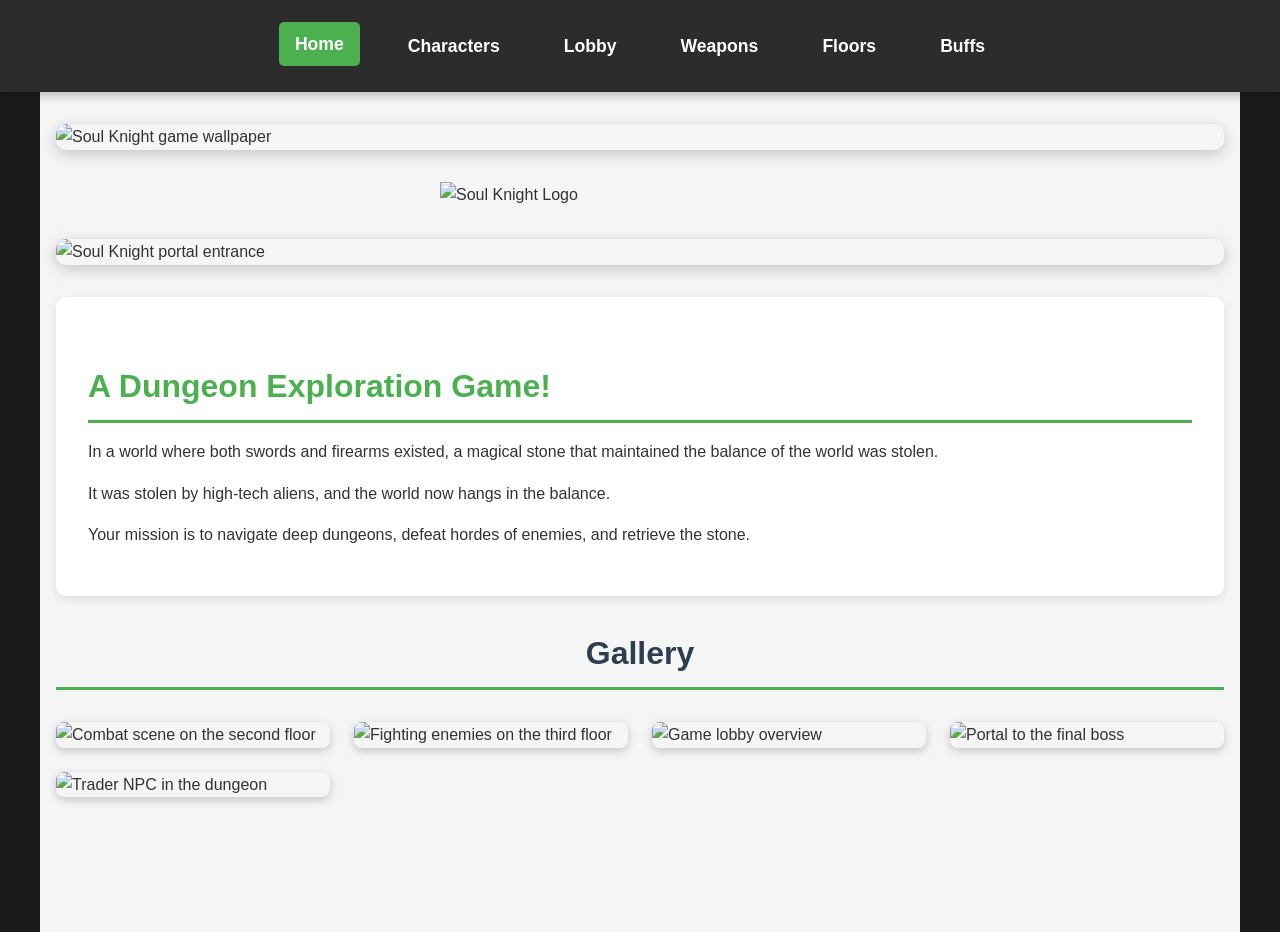
==== index.html @ da4a31f1 "Initial commit - Soul Knight Wiki" ====
<!DOCTYPE html>
<html lang="en">
<head>
    <meta charset="UTF-8">
    <meta name="viewport" content="width=device-width, initial-scale=1.0">
    <meta name="description" content="Soul Knight Wiki - A dungeon exploration game guide">
    <title>Soul Knight Wiki - Home</title>
    <link rel="stylesheet" href="style.css">
</head>
<body>
    <nav>
        <ul>
            <li><a href="index.html" class="active">Home</a></li>
            <li><a href="Characters.html">Characters</a></li>
            <li><a href="Lobby.html">Lobby</a></li>
            <li><a href="Weapons.html">Weapons</a></li>
            <li><a href="Worlds.html">Floors</a></li>
            <li><a href="Buffs.html">Buffs</a></li>
        </ul>
    </nav>

    <div class="container">
        <img src="obrazky/wallpaper3.jpg" alt="Soul Knight game wallpaper" class="hero-image" loading="lazy">
        
        <img src="obrazky/soul_knight_logo1.png" alt="Soul Knight Logo" class="logo">
        
        <img src="obrazky/soul-knight-portal.png" alt="Soul Knight portal entrance" class="hero-image" loading="lazy">
        
        <div class="intro">
            <h2>A Dungeon Exploration Game!</h2>
            <p>In a world where both swords and firearms existed, a magical stone that maintained the balance of the world was stolen.</p>
            <p>It was stolen by high-tech aliens, and the world now hangs in the balance.</p>
            <p>Your mission is to navigate deep dungeons, defeat hordes of enemies, and retrieve the stone.</p>
        </div>

        <h2 class="text-center">Gallery</h2>
        <div class="gallery">
            <img src="obrazky/gallery/fight_second_floor.jpg" alt="Combat scene on the second floor" loading="lazy">
            <img src="obrazky/gallery/fighting_third_floor.webp" alt="Fighting enemies on the third floor" loading="lazy">
            <img src="obrazky/gallery/lobby.jpg" alt="Game lobby overview" loading="lazy">
            <img src="obrazky/gallery/portal_end_boss.png" alt="Portal to the final boss" loading="lazy">
            <img src="obrazky/gallery/Trader_in_dungeon.png" alt="Trader NPC in the dungeon" loading="lazy">
        </div>
    </div>
</body>
</html>
---- style.css ----
/* Soul Knight Wiki - Main Stylesheet */

/* ========================================
   RESET & BASE STYLES
   ======================================== */
* {
    margin: 0;
    padding: 0;
    box-sizing: border-box;
}

body {
    font-family: 'Segoe UI', Tahoma, Geneva, Verdana, sans-serif;
    line-height: 1.6;
    color: #333;
    background-color: #1a1a1a;
}

/* ========================================
   NAVIGATION
   ======================================== */
nav {
    background-color: #2c2c2c;
    padding: 1rem 0;
    position: sticky;
    top: 0;
    z-index: 1000;
    box-shadow: 0 2px 10px rgba(0, 0, 0, 0.3);
}

nav ul {
    list-style: none;
    display: flex;
    justify-content: center;
    align-items: center;
    flex-wrap: wrap;
    padding: 0 1rem;
}

nav ul li {
    margin: 0.5rem 1rem;
}

nav ul li a {
    color: #fff;
    text-decoration: none;
    font-weight: 600;
    font-size: 1.1rem;
    padding: 0.5rem 1rem;
    border-radius: 5px;
    transition: all 0.3s ease;
    display: block;
}

nav ul li a:hover,
nav ul li a.active {
    background-color: #4CAF50;
    transform: translateY(-2px);
}

/* ========================================
   MAIN CONTENT CONTAINER
   ======================================== */
.container {
    max-width: 1200px;
    margin: 0 auto;
    padding: 2rem 1rem;
    background-color: #f5f5f5;
    min-height: calc(100vh - 60px);
}

/* ========================================
   TYPOGRAPHY
   ======================================== */
h1, h2, h3, h4 {
    color: #2c3e50;
    margin-bottom: 1rem;
}

h1 {
    font-size: 2.5rem;
    text-align: center;
    margin-bottom: 2rem;
}

h2 {
    font-size: 2rem;
    margin-top: 2rem;
    border-bottom: 3px solid #4CAF50;
    padding-bottom: 0.5rem;
}

h3 {
    font-size: 1.5rem;
    margin-top: 1.5rem;
}

h4 {
    font-size: 1.2rem;
    margin-top: 1rem;
}

p {
    margin-bottom: 1rem;
}

/* ========================================
   IMAGES
   ======================================== */
img {
    max-width: 100%;
    height: auto;
    display: block;
}

.hero-image {
    width: 100%;
    margin-bottom: 2rem;
    border-radius: 10px;
    box-shadow: 0 4px 15px rgba(0, 0, 0, 0.2);
}

.logo {
    max-width: 400px;
    margin: 2rem auto;
}

/* ========================================
   GALLERY
   ======================================== */
.gallery {
    display: grid;
    grid-template-columns: repeat(auto-fit, minmax(250px, 1fr));
    gap: 1.5rem;
    margin: 2rem 0;
}

.gallery img {
    width: 100%;
    border-radius: 8px;
    box-shadow: 0 3px 10px rgba(0, 0, 0, 0.2);
    transition: transform 0.3s ease;
}

.gallery img:hover {
    transform: scale(1.05);
}

/* ========================================
   CHARACTER CARDS
   ======================================== */
.character-grid,
.npc-grid,
.enemy-grid,
.buff-grid {
    display: grid;
    grid-template-columns: repeat(auto-fill, minmax(200px, 1fr));
    gap: 2rem;
    margin: 2rem 0;
}

.character-card,
.npc-card,
.enemy-card,
.buff-card {
    background: white;
    border-radius: 10px;
    padding: 1.5rem;
    text-align: center;
    box-shadow: 0 3px 10px rgba(0, 0, 0, 0.1);
    transition: transform 0.3s ease, box-shadow 0.3s ease;
}

.character-card:hover,
.npc-card:hover,
.enemy-card:hover,
.buff-card:hover {
    transform: translateY(-5px);
    box-shadow: 0 5px 20px rgba(0, 0, 0, 0.2);
}

.character-card img,
.npc-card img,
.enemy-card img,
.buff-card img {
    width: 100%;
    max-width: 150px;
    margin: 0 auto 1rem;
    border-radius: 5px;
}

.character-card h3,
.npc-card h3,
.enemy-card h3,
.buff-card h3 {
    color: #4CAF50;
    font-size: 1.2rem;
    margin: 0.5rem 0;
}

.character-stats {
    text-align: left;
    margin-top: 1rem;
    font-size: 0.95rem;
}

.character-stats p {
    margin: 0.3rem 0;
}

/* ========================================
   TABS FOR ENEMIES
   ======================================== */
.tabs {
    display: flex;
    justify-content: center;
    gap: 1rem;
    margin: 2rem 0 1rem;
    flex-wrap: wrap;
}

.tab-button {
    background-color: #e0e0e0;
    border: none;
    padding: 0.75rem 1.5rem;
    font-size: 1rem;
    font-weight: 600;
    cursor: pointer;
    border-radius: 5px;
    transition: all 0.3s ease;
}

.tab-button:hover {
    background-color: #4CAF50;
    color: white;
}

.tab-button.active {
    background-color: #4CAF50;
    color: white;
}

.tab-content {
    display: none;
}

.tab-content.active {
    display: block;
}

/* ========================================
   LOBBY SECTIONS
   ======================================== */
.lobby-section {
    background: white;
    border-radius: 10px;
    padding: 2rem;
    margin: 2rem 0;
    box-shadow: 0 3px 10px rgba(0, 0, 0, 0.1);
}

.lobby-section img {
    width: 100%;
    max-width: 600px;
    margin: 1rem auto;
    border-radius: 8px;
}

/* ========================================
   BOSS DROPS
   ======================================== */
.boss-drops {
    background-color: #fff3cd;
    border-left: 4px solid #ff9800;
    padding: 1rem;
    margin-top: 0.5rem;
    border-radius: 5px;
}

.boss-drops h4 {
    color: #ff9800;
    margin-top: 0;
}

.boss-drops ul {
    list-style: none;
    padding-left: 0;
}

.boss-drops ul li:before {
    content: "• ";
    color: #ff9800;
    font-weight: bold;
    margin-right: 0.5rem;
}

/* ========================================
   INTRO SECTION (Homepage)
   ======================================== */
.intro {
    background: white;
    border-radius: 10px;
    padding: 2rem;
    margin: 2rem 0;
    box-shadow: 0 3px 10px rgba(0, 0, 0, 0.1);
}

.intro h2 {
    color: #4CAF50;
}

/* ========================================
   RESPONSIVE DESIGN
   ======================================== */
@media screen and (max-width: 768px) {
    nav ul {
        flex-direction: column;
        align-items: center;
    }
    
    nav ul li {
        margin: 0.3rem 0;
        width: 100%;
        text-align: center;
    }
    
    h1 {
        font-size: 2rem;
    }
    
    h2 {
        font-size: 1.5rem;
    }
    
    .character-grid,
    .npc-grid,
    .enemy-grid,
    .buff-grid {
        grid-template-columns: repeat(auto-fill, minmax(150px, 1fr));
        gap: 1rem;
    }
    
    .gallery {
        grid-template-columns: 1fr;
    }
    
    .container {
        padding: 1rem 0.5rem;
    }
    
    .tabs {
        flex-direction: column;
        align-items: stretch;
    }
    
    .tab-button {
        width: 100%;
    }
}

@media screen and (max-width: 480px) {
    h1 {
        font-size: 1.5rem;
    }
    
    .character-grid,
    .npc-grid,
    .enemy-grid,
    .buff-grid {
        grid-template-columns: 1fr;
    }
}

/* ========================================
   UTILITY CLASSES
   ======================================== */
.text-center {
    text-align: center;
}

.mt-2 {
    margin-top: 2rem;
}

.mb-2 {
    margin-bottom: 2rem;
}
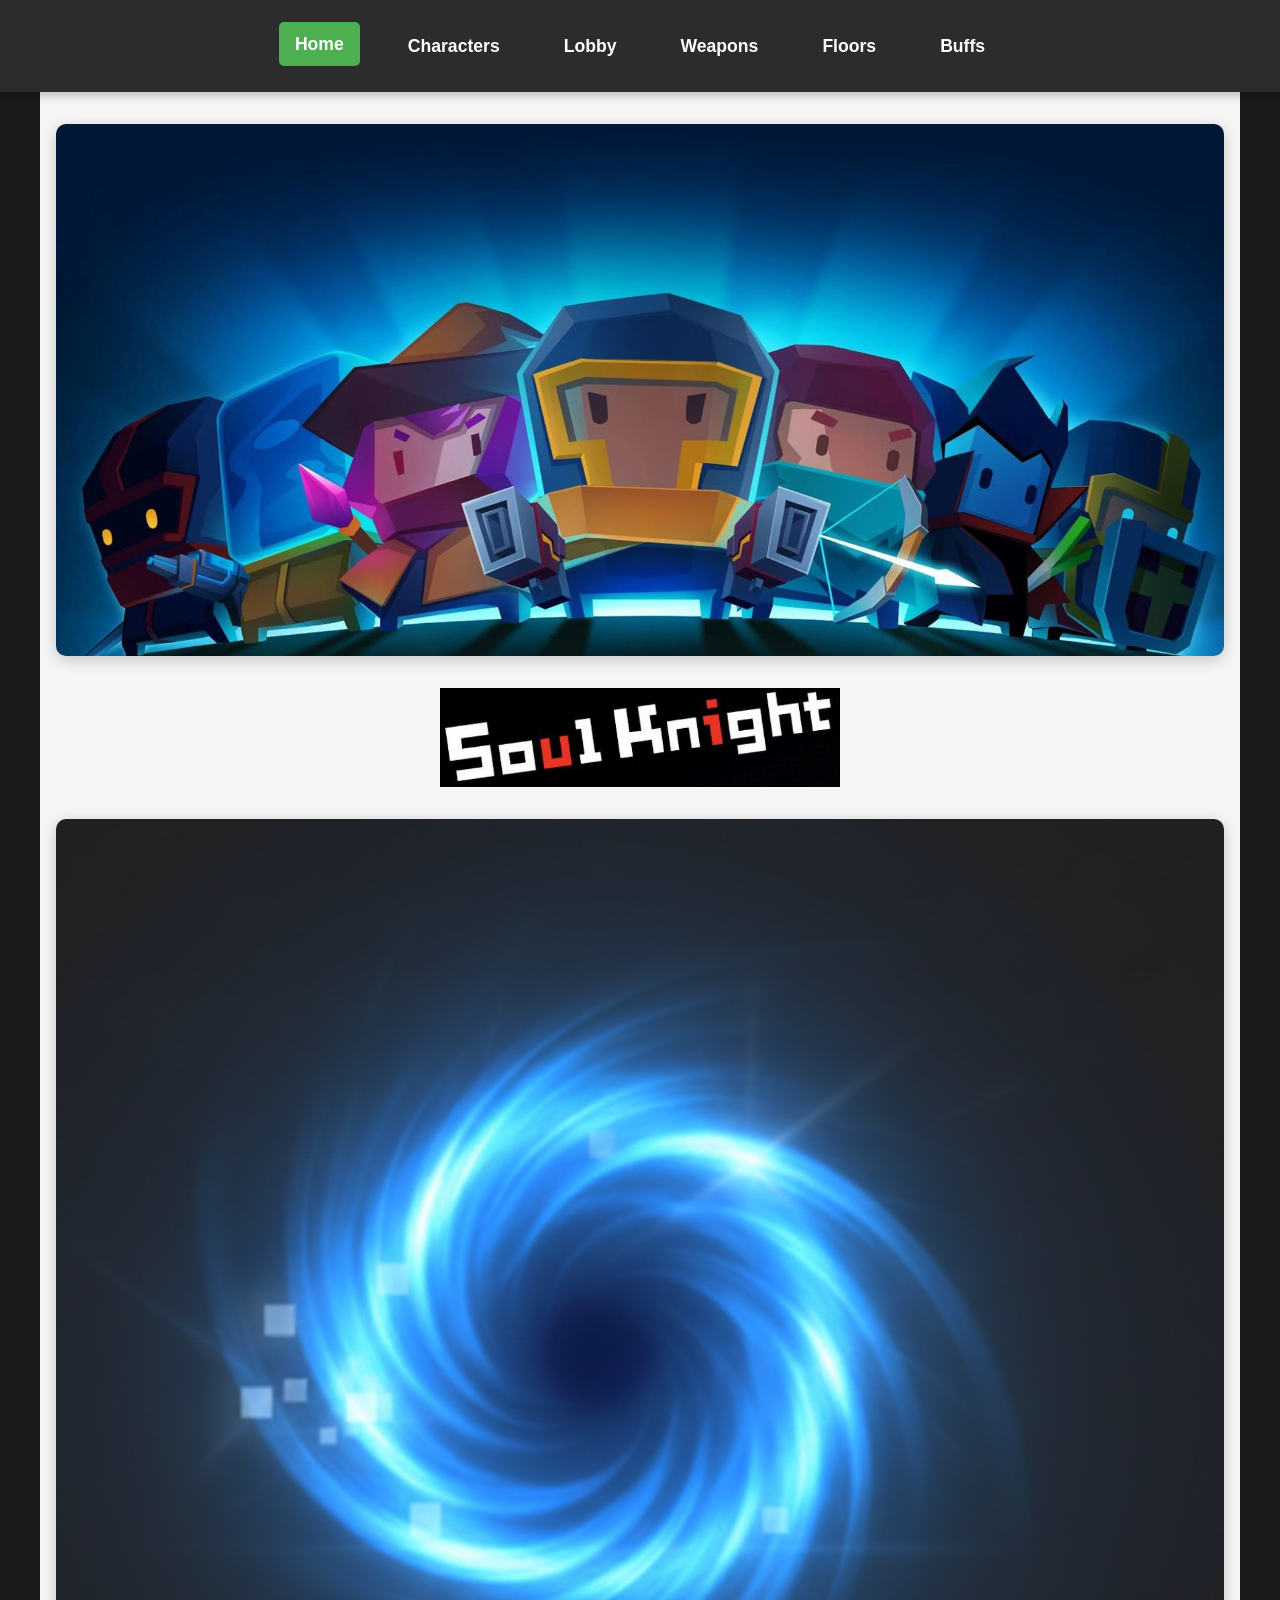
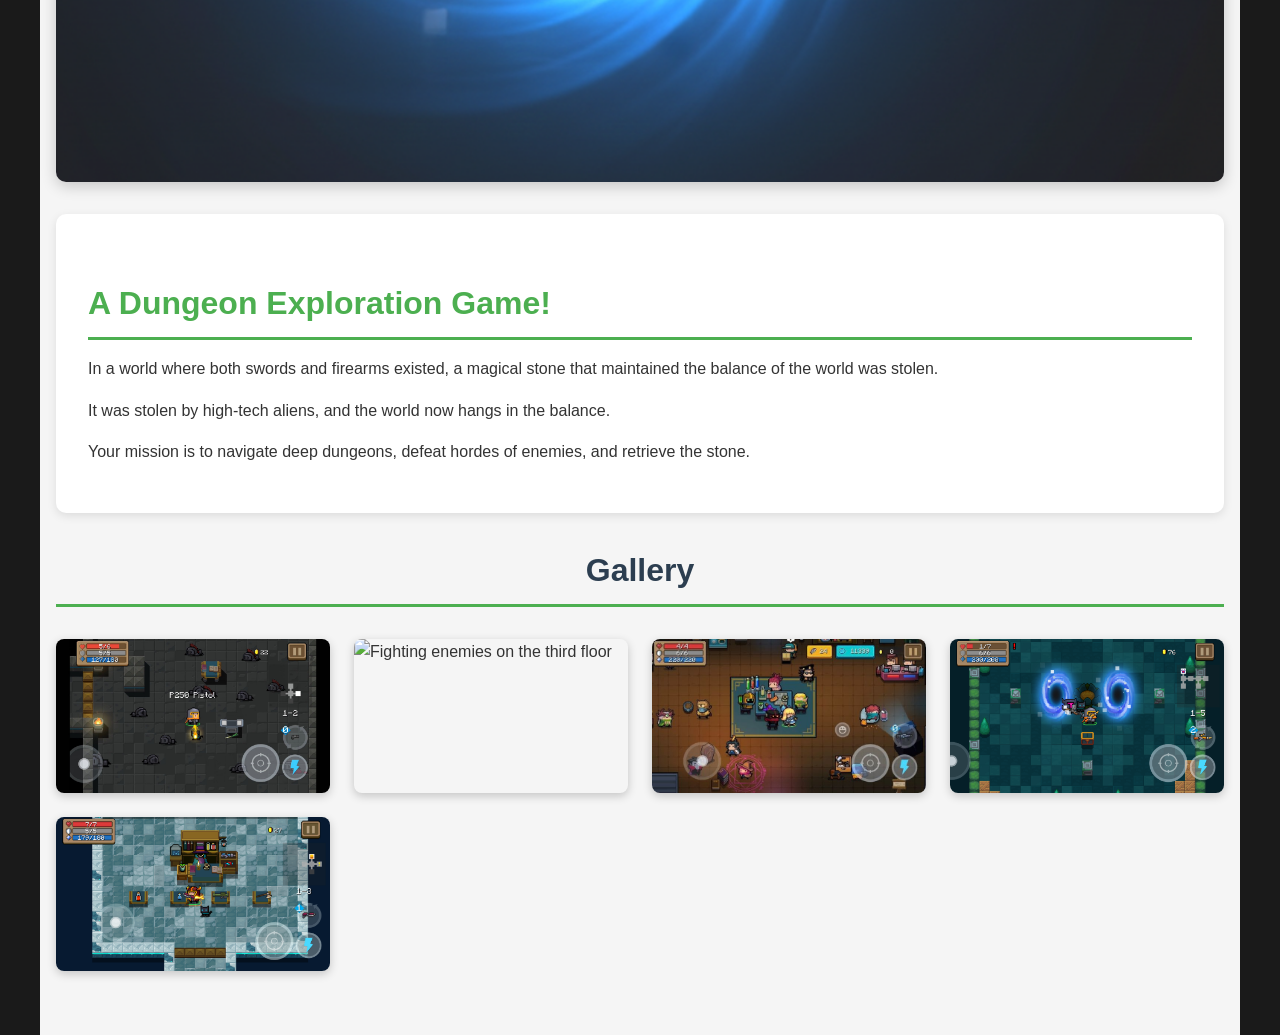
==== commit cebd0a4f: "Fix: Add cache-busting parameter to CSS links Added ?v=2 parameter to all stylesheet links to force " ====
--- a/index.html
+++ b/index.html
@@ -5,7 +5,7 @@
     <meta name="viewport" content="width=device-width, initial-scale=1.0">
     <meta name="description" content="Soul Knight Wiki - A dungeon exploration game guide">
     <title>Soul Knight Wiki - Home</title>
-    <link rel="stylesheet" href="style.css">
+    <link rel="stylesheet" href="style.css?v=2">
 </head>
 <body>
     <nav>
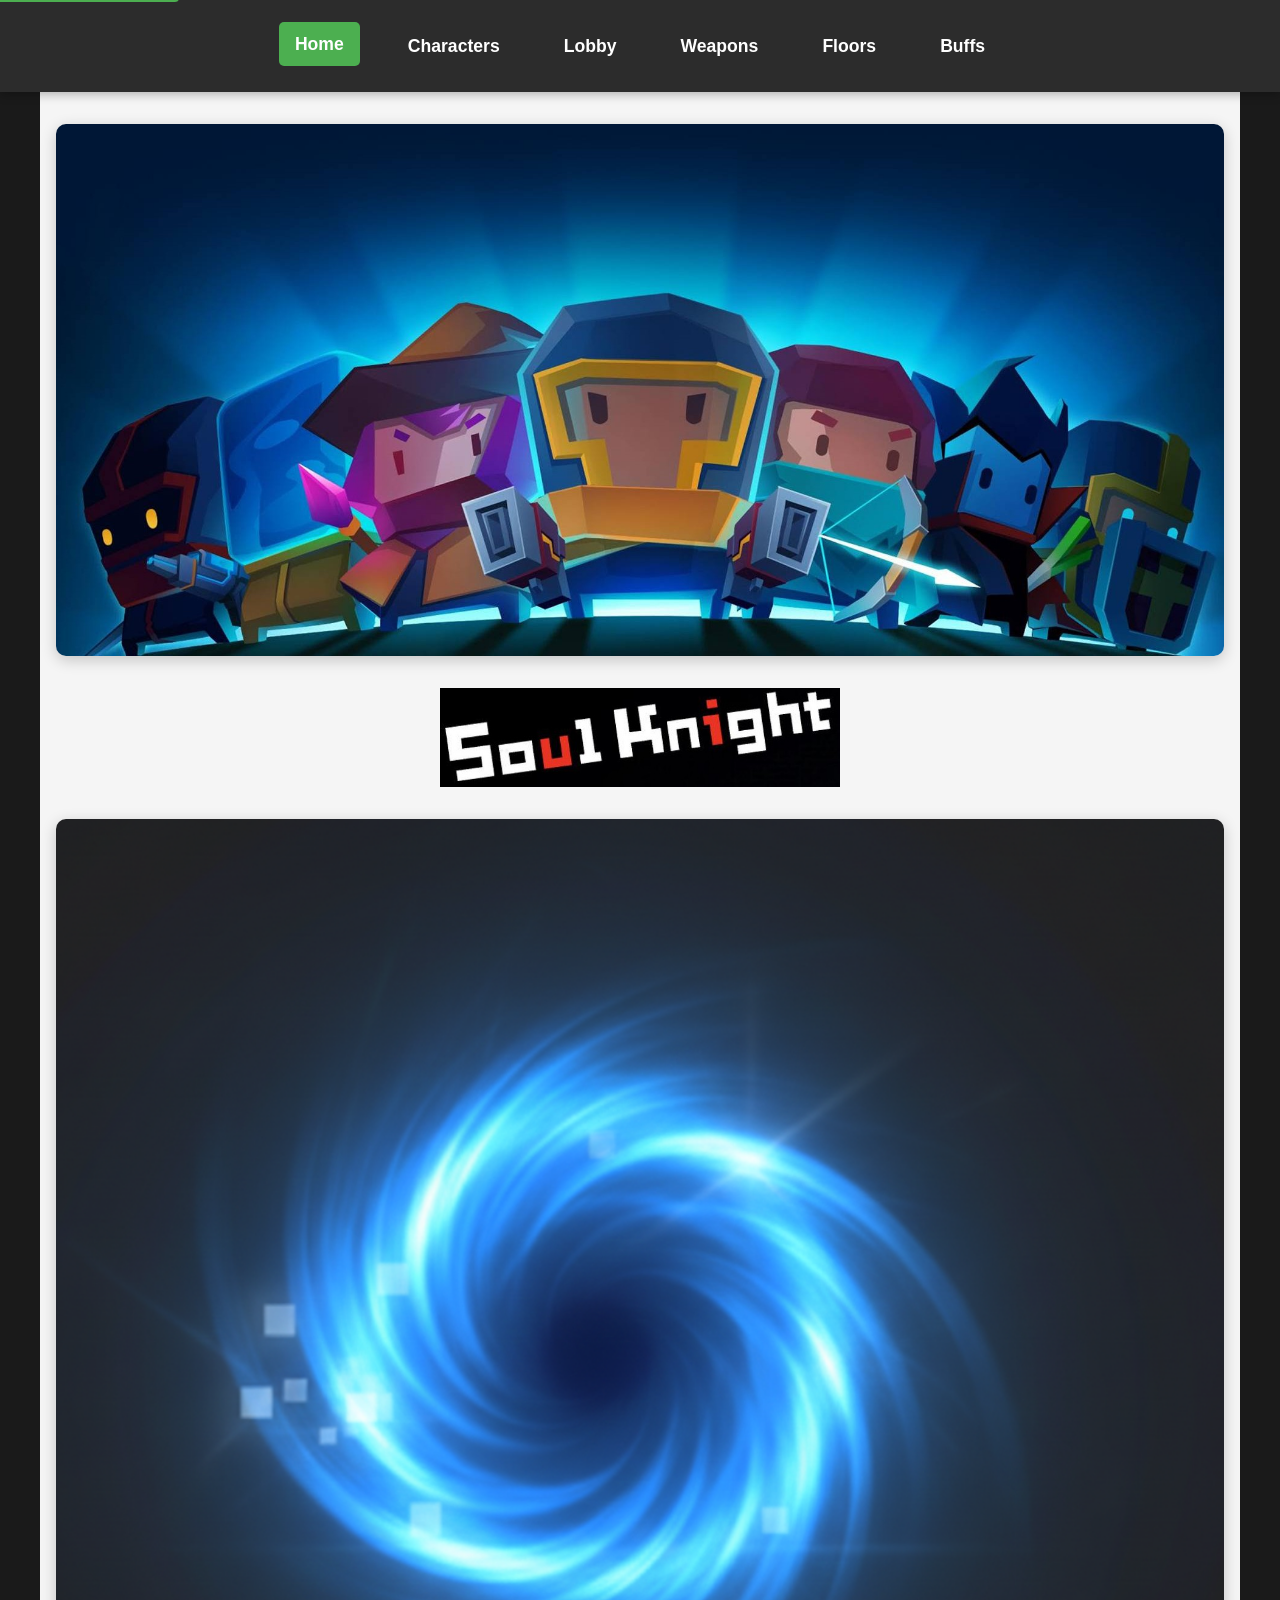
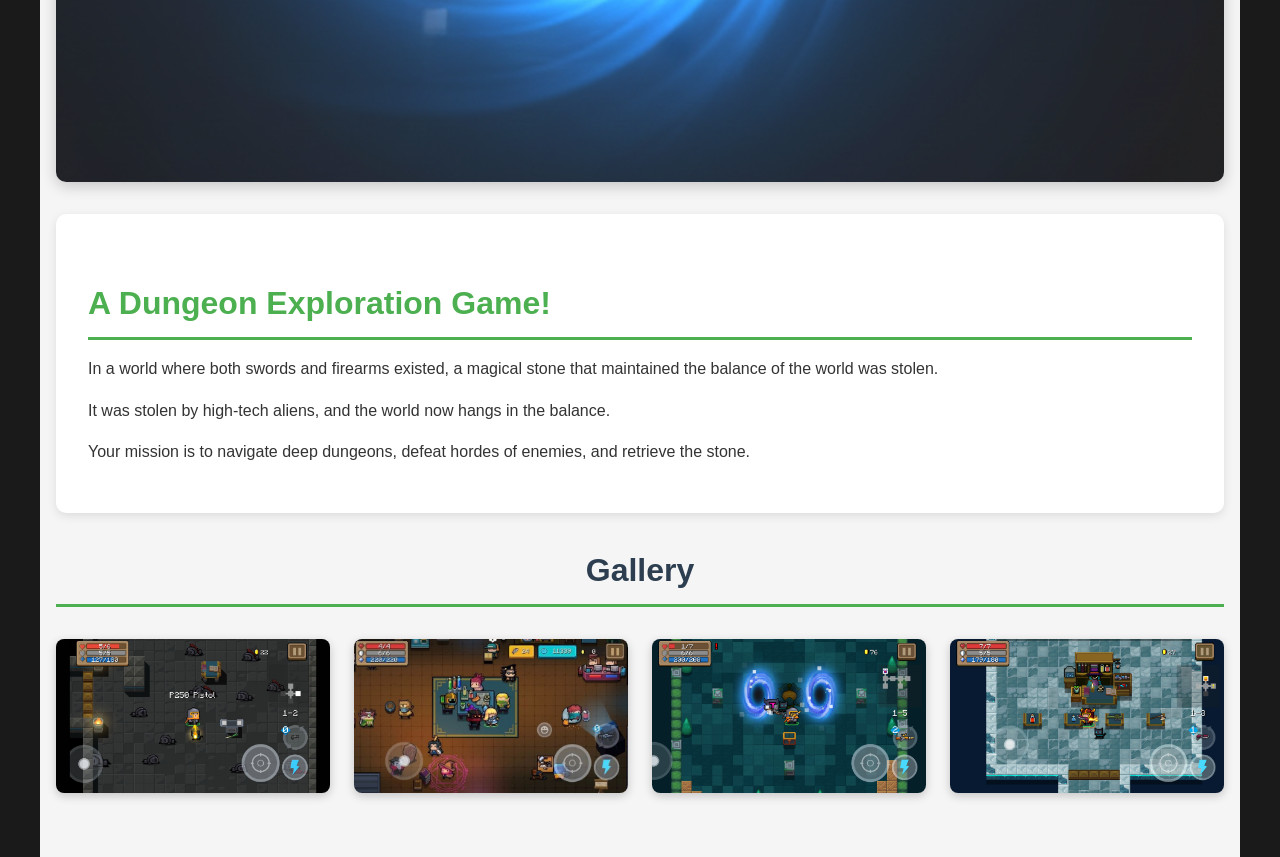
==== commit 8fdf7775: "Improve: Kompletní optimalizace webu pro desktop i mobil HTML vylepšení: - Změna jazyka z "en" na "c" ====
--- a/index.html
+++ b/index.html
@@ -1,13 +1,33 @@
 <!DOCTYPE html>
-<html lang="en">
+<html lang="cs">
 <head>
     <meta charset="UTF-8">
     <meta name="viewport" content="width=device-width, initial-scale=1.0">
-    <meta name="description" content="Soul Knight Wiki - A dungeon exploration game guide">
+    <meta name="description" content="Soul Knight Wiki - Průvodce dungeonovým explorativním herním">
+    <meta name="keywords" content="Soul Knight, wiki, průvodce, characters, weapons, buffs, dungeon">
+    <meta name="author" content="Soul Knight Wiki">
+    <meta name="theme-color" content="#2c2c2c">
+
+    <!-- Open Graph / Facebook -->
+    <meta property="og:type" content="website">
+    <meta property="og:url" content="https://r4-d3k.github.io/SoulKnightWiki/">
+    <meta property="og:title" content="Soul Knight Wiki - Home">
+    <meta property="og:description" content="Kompletní průvodce hrou Soul Knight - postavy, zbraně, buffy a dungeony">
+    <meta property="og:image" content="https://r4-d3k.github.io/SoulKnightWiki/obrazky/wallpaper3.jpg">
+
+    <!-- Twitter -->
+    <meta property="twitter:card" content="summary_large_image">
+    <meta property="twitter:url" content="https://r4-d3k.github.io/SoulKnightWiki/">
+    <meta property="twitter:title" content="Soul Knight Wiki - Home">
+    <meta property="twitter:description" content="Kompletní průvodce hrou Soul Knight - postavy, zbraně, buffy a dungeony">
+    <meta property="twitter:image" content="https://r4-d3k.github.io/SoulKnightWiki/obrazky/wallpaper3.jpg">
+
     <title>Soul Knight Wiki - Home</title>
-    <link rel="stylesheet" href="style.css?v=2">
+    <link rel="stylesheet" href="style.css?v=3">
+    <link rel="canonical" href="https://r4-d3k.github.io/SoulKnightWiki/">
 </head>
 <body>
+    <a href="#main-content" class="skip-link">Přeskočit na obsah</a>
     <nav>
         <ul>
             <li><a href="index.html" class="active">Home</a></li>
@@ -19,8 +39,8 @@
         </ul>
     </nav>
 
-    <div class="container">
-        <img src="obrazky/wallpaper3.jpg" alt="Soul Knight game wallpaper" class="hero-image" loading="lazy">
+    <div class="container" id="main-content">
+        <img src="obrazky/wallpaper3.jpg" alt="Soul Knight game wallpaper" class="hero-image">
         
         <img src="obrazky/soul_knight_logo1.png" alt="Soul Knight Logo" class="logo">
         
@@ -36,7 +56,6 @@
         <h2 class="text-center">Gallery</h2>
         <div class="gallery">
             <img src="obrazky/gallery/fight_second_floor.jpg" alt="Combat scene on the second floor" loading="lazy">
-            <img src="obrazky/gallery/fighting_third_floor.webp" alt="Fighting enemies on the third floor" loading="lazy">
             <img src="obrazky/gallery/lobby.jpg" alt="Game lobby overview" loading="lazy">
             <img src="obrazky/gallery/portal_end_boss.png" alt="Portal to the final boss" loading="lazy">
             <img src="obrazky/gallery/Trader_in_dungeon.png" alt="Trader NPC in the dungeon" loading="lazy">
--- a/style.css
+++ b/style.css
@@ -7,6 +7,10 @@
     margin: 0;
     padding: 0;
     box-sizing: border-box;
+}
+
+html {
+    scroll-behavior: smooth;
 }
 
 body {
@@ -14,6 +18,26 @@
     line-height: 1.6;
     color: #333;
     background-color: #1a1a1a;
+}
+
+/* ========================================
+   SKIP LINK FOR ACCESSIBILITY
+   ======================================== */
+.skip-link {
+    position: absolute;
+    top: -40px;
+    left: 0;
+    background-color: #4CAF50;
+    color: white;
+    padding: 8px 16px;
+    text-decoration: none;
+    font-weight: bold;
+    z-index: 10000;
+    border-radius: 0 0 4px 0;
+}
+
+.skip-link:focus {
+    top: 0;
 }
 
 /* ========================================
@@ -50,12 +74,22 @@
     border-radius: 5px;
     transition: all 0.3s ease;
     display: block;
+    min-height: 44px;
+    min-width: 44px;
+    display: flex;
+    align-items: center;
+    justify-content: center;
 }
 
 nav ul li a:hover,
 nav ul li a.active {
     background-color: #4CAF50;
     transform: translateY(-2px);
+}
+
+nav ul li a:focus {
+    outline: 3px solid #4CAF50;
+    outline-offset: 2px;
 }
 
 /* ========================================
@@ -228,6 +262,8 @@
     cursor: pointer;
     border-radius: 5px;
     transition: all 0.3s ease;
+    min-height: 44px;
+    min-width: 44px;
 }
 
 .tab-button:hover {
@@ -238,6 +274,11 @@
 .tab-button.active {
     background-color: #4CAF50;
     color: white;
+}
+
+.tab-button:focus {
+    outline: 3px solid #4CAF50;
+    outline-offset: 2px;
 }
 
 .tab-content {
@@ -385,3 +426,56 @@
 .mb-2 {
     margin-bottom: 2rem;
 }
+
+/* ========================================
+   FOCUS STYLES FOR ACCESSIBILITY
+   ======================================== */
+a:focus,
+button:focus,
+input:focus,
+textarea:focus,
+select:focus {
+    outline: 3px solid #4CAF50;
+    outline-offset: 2px;
+}
+
+/* ========================================
+   PERFORMANCE OPTIMIZATIONS
+   ======================================== */
+@media (prefers-reduced-motion: reduce) {
+    *,
+    *::before,
+    *::after {
+        animation-duration: 0.01ms !important;
+        animation-iteration-count: 1 !important;
+        transition-duration: 0.01ms !important;
+        scroll-behavior: auto !important;
+    }
+}
+
+/* ========================================
+   PRINT STYLES
+   ======================================== */
+@media print {
+    nav,
+    .skip-link {
+        display: none;
+    }
+
+    body {
+        background-color: white;
+        color: black;
+    }
+
+    .container {
+        background-color: white;
+    }
+
+    a {
+        text-decoration: underline;
+    }
+
+    a[href]:after {
+        content: " (" attr(href) ")";
+    }
+}
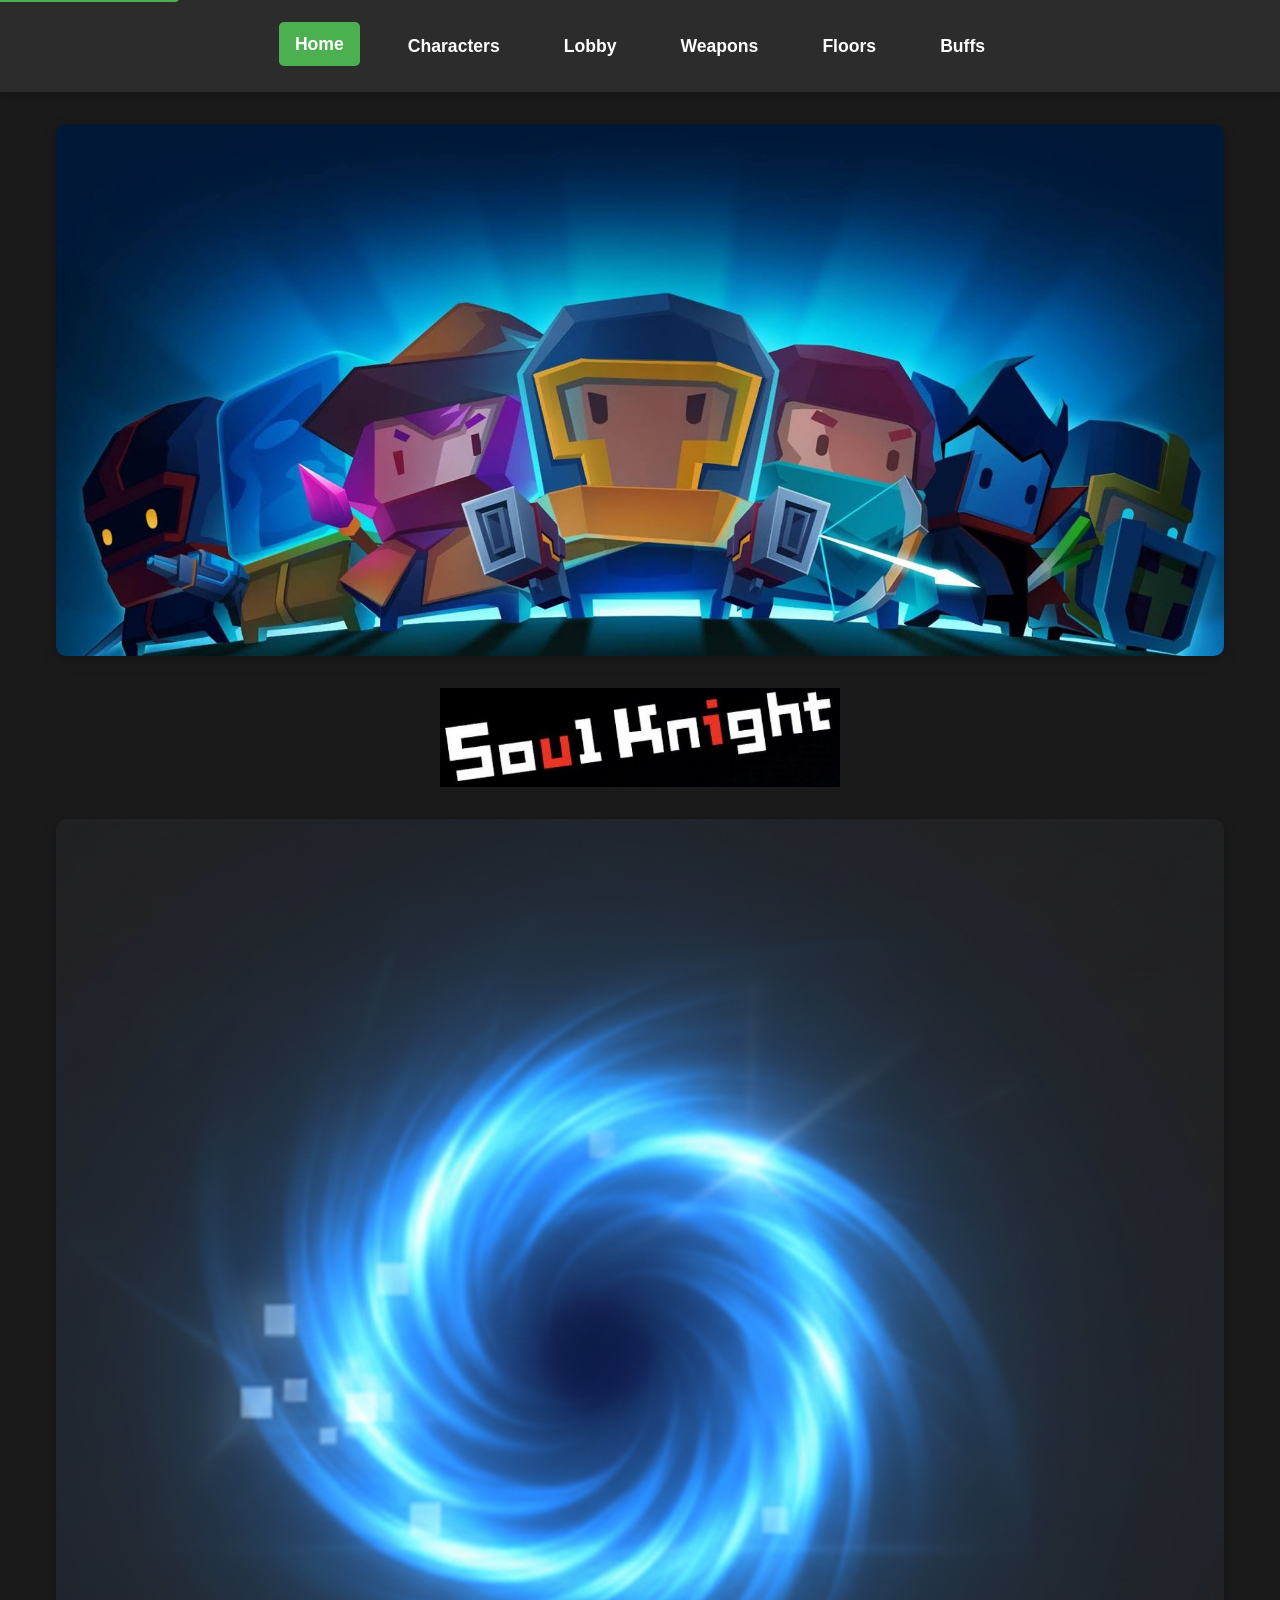
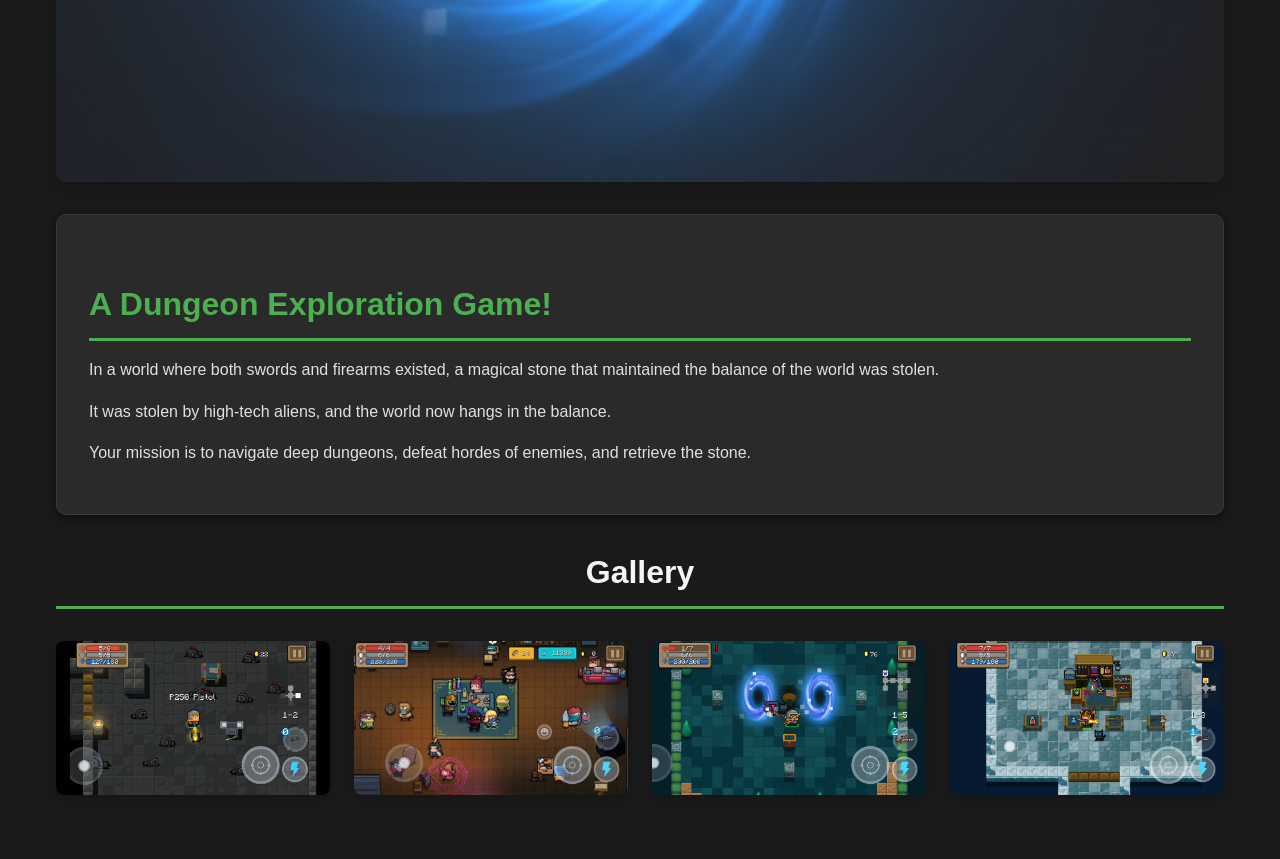
==== commit 79cbd46e: "Feat: Kompletní dark design + favicon Dark Theme implementace: - Container background: transparent (" ====
--- a/index.html
+++ b/index.html
@@ -23,7 +23,8 @@
     <meta property="twitter:image" content="https://r4-d3k.github.io/SoulKnightWiki/obrazky/wallpaper3.jpg">
 
     <title>Soul Knight Wiki - Home</title>
-    <link rel="stylesheet" href="style.css?v=3">
+    <link rel="icon" type="image/svg+xml" href="favicon.svg">
+    <link rel="stylesheet" href="style.css?v=4">
     <link rel="canonical" href="https://r4-d3k.github.io/SoulKnightWiki/">
 </head>
 <body>
--- a/style.css
+++ b/style.css
@@ -99,7 +99,7 @@
     max-width: 1200px;
     margin: 0 auto;
     padding: 2rem 1rem;
-    background-color: #f5f5f5;
+    background-color: transparent;
     min-height: calc(100vh - 60px);
 }
 
@@ -107,7 +107,7 @@
    TYPOGRAPHY
    ======================================== */
 h1, h2, h3, h4 {
-    color: #2c3e50;
+    color: #f5f5f5;
     margin-bottom: 1rem;
 }
 
@@ -136,6 +136,7 @@
 
 p {
     margin-bottom: 1rem;
+    color: #e0e0e0;
 }
 
 /* ========================================
@@ -197,12 +198,13 @@
 .npc-card,
 .enemy-card,
 .buff-card {
-    background: white;
+    background: #2a2a2a;
     border-radius: 10px;
     padding: 1.5rem;
     text-align: center;
-    box-shadow: 0 3px 10px rgba(0, 0, 0, 0.1);
+    box-shadow: 0 3px 10px rgba(0, 0, 0, 0.5);
     transition: transform 0.3s ease, box-shadow 0.3s ease;
+    border: 1px solid #3a3a3a;
 }
 
 .character-card:hover,
@@ -210,7 +212,8 @@
 .enemy-card:hover,
 .buff-card:hover {
     transform: translateY(-5px);
-    box-shadow: 0 5px 20px rgba(0, 0, 0, 0.2);
+    box-shadow: 0 5px 20px rgba(76, 175, 80, 0.3);
+    border-color: #4CAF50;
 }
 
 .character-card img,
@@ -240,6 +243,7 @@
 
 .character-stats p {
     margin: 0.3rem 0;
+    color: #b0b0b0;
 }
 
 /* ========================================
@@ -254,8 +258,9 @@
 }
 
 .tab-button {
-    background-color: #e0e0e0;
-    border: none;
+    background-color: #3a3a3a;
+    color: #e0e0e0;
+    border: 1px solid #4a4a4a;
     padding: 0.75rem 1.5rem;
     font-size: 1rem;
     font-weight: 600;
@@ -293,11 +298,12 @@
    LOBBY SECTIONS
    ======================================== */
 .lobby-section {
-    background: white;
+    background: #2a2a2a;
     border-radius: 10px;
     padding: 2rem;
     margin: 2rem 0;
-    box-shadow: 0 3px 10px rgba(0, 0, 0, 0.1);
+    box-shadow: 0 3px 10px rgba(0, 0, 0, 0.5);
+    border: 1px solid #3a3a3a;
 }
 
 .lobby-section img {
@@ -311,7 +317,7 @@
    BOSS DROPS
    ======================================== */
 .boss-drops {
-    background-color: #fff3cd;
+    background-color: #3a2f1a;
     border-left: 4px solid #ff9800;
     padding: 1rem;
     margin-top: 0.5rem;
@@ -326,6 +332,10 @@
 .boss-drops ul {
     list-style: none;
     padding-left: 0;
+}
+
+.boss-drops ul li {
+    color: #e0e0e0;
 }
 
 .boss-drops ul li:before {
@@ -339,15 +349,28 @@
    INTRO SECTION (Homepage)
    ======================================== */
 .intro {
-    background: white;
+    background: #2a2a2a;
     border-radius: 10px;
     padding: 2rem;
     margin: 2rem 0;
-    box-shadow: 0 3px 10px rgba(0, 0, 0, 0.1);
+    box-shadow: 0 3px 10px rgba(0, 0, 0, 0.5);
+    border: 1px solid #3a3a3a;
 }
 
 .intro h2 {
     color: #4CAF50;
+}
+
+.intro h3 {
+    color: #66BB6A;
+}
+
+.intro p {
+    color: #e0e0e0;
+}
+
+.intro strong {
+    color: #f5f5f5;
 }
 
 /* ========================================
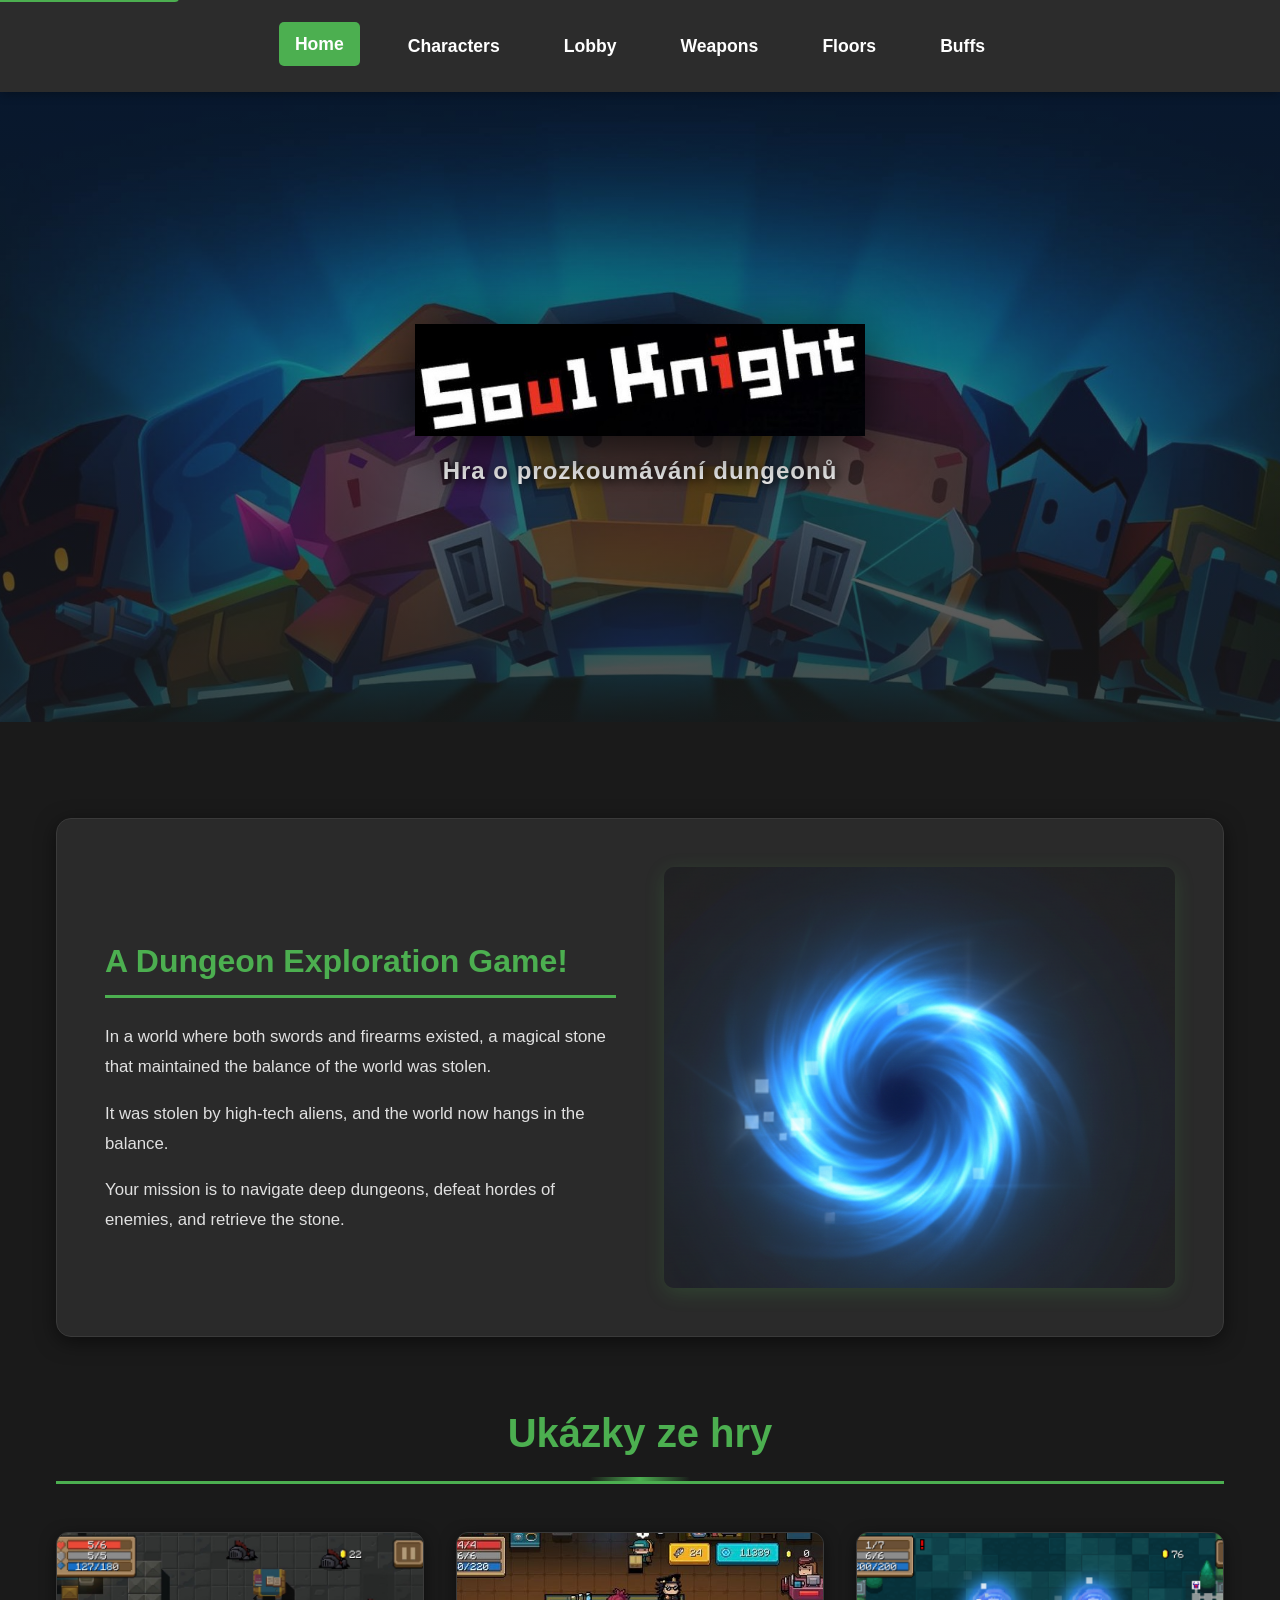
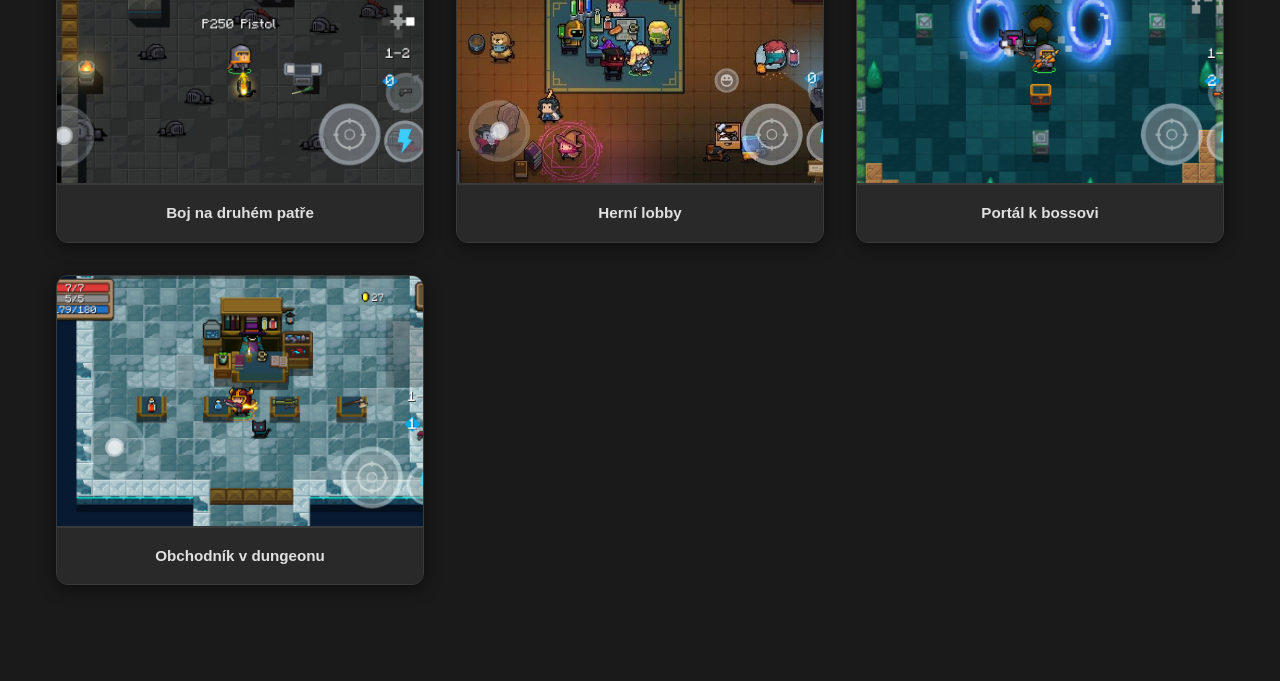
==== commit 0aca82e7: "Feat: Vylepšený design homepage - hero sekce a modernní layout Homepage redesign: - Hero sekce s ful" ====
--- a/index.html
+++ b/index.html
@@ -24,7 +24,7 @@
 
     <title>Soul Knight Wiki - Home</title>
     <link rel="icon" type="image/svg+xml" href="favicon.svg">
-    <link rel="stylesheet" href="style.css?v=4">
+    <link rel="stylesheet" href="style.css?v=5">
     <link rel="canonical" href="https://r4-d3k.github.io/SoulKnightWiki/">
 </head>
 <body>
@@ -40,27 +40,54 @@
         </ul>
     </nav>
 
-    <div class="container" id="main-content">
-        <img src="obrazky/wallpaper3.jpg" alt="Soul Knight game wallpaper" class="hero-image">
-        
-        <img src="obrazky/soul_knight_logo1.png" alt="Soul Knight Logo" class="logo">
-        
-        <img src="obrazky/soul-knight-portal.png" alt="Soul Knight portal entrance" class="hero-image" loading="lazy">
-        
-        <div class="intro">
-            <h2>A Dungeon Exploration Game!</h2>
-            <p>In a world where both swords and firearms existed, a magical stone that maintained the balance of the world was stolen.</p>
-            <p>It was stolen by high-tech aliens, and the world now hangs in the balance.</p>
-            <p>Your mission is to navigate deep dungeons, defeat hordes of enemies, and retrieve the stone.</p>
+    <!-- Hero Section -->
+    <div class="hero-section" id="main-content">
+        <div class="hero-background">
+            <img src="obrazky/wallpaper3.jpg" alt="Soul Knight game wallpaper" class="hero-wallpaper">
+            <div class="hero-overlay"></div>
+        </div>
+        <div class="hero-content">
+            <img src="obrazky/soul_knight_logo1.png" alt="Soul Knight Logo" class="hero-logo">
+            <p class="hero-subtitle">Hra o prozkoumávání dungeonů</p>
+        </div>
+    </div>
+
+    <div class="container">
+        <!-- Story Section -->
+        <div class="story-section">
+            <div class="story-content">
+                <h2>A Dungeon Exploration Game!</h2>
+                <p>In a world where both swords and firearms existed, a magical stone that maintained the balance of the world was stolen.</p>
+                <p>It was stolen by high-tech aliens, and the world now hangs in the balance.</p>
+                <p>Your mission is to navigate deep dungeons, defeat hordes of enemies, and retrieve the stone.</p>
+            </div>
+            <div class="story-image">
+                <img src="obrazky/soul-knight-portal.png" alt="Soul Knight portal entrance" loading="lazy">
+            </div>
         </div>
 
-        <h2 class="text-center">Gallery</h2>
-        <div class="gallery">
-            <img src="obrazky/gallery/fight_second_floor.jpg" alt="Combat scene on the second floor" loading="lazy">
-            <img src="obrazky/gallery/lobby.jpg" alt="Game lobby overview" loading="lazy">
-            <img src="obrazky/gallery/portal_end_boss.png" alt="Portal to the final boss" loading="lazy">
-            <img src="obrazky/gallery/Trader_in_dungeon.png" alt="Trader NPC in the dungeon" loading="lazy">
-        </div>
+        <!-- Gallery Section -->
+        <section class="gallery-section">
+            <h2 class="section-title">Ukázky ze hry</h2>
+            <div class="gallery">
+                <div class="gallery-item">
+                    <img src="obrazky/gallery/fight_second_floor.jpg" alt="Combat scene on the second floor" loading="lazy">
+                    <div class="gallery-caption">Boj na druhém patře</div>
+                </div>
+                <div class="gallery-item">
+                    <img src="obrazky/gallery/lobby.jpg" alt="Game lobby overview" loading="lazy">
+                    <div class="gallery-caption">Herní lobby</div>
+                </div>
+                <div class="gallery-item">
+                    <img src="obrazky/gallery/portal_end_boss.png" alt="Portal to the final boss" loading="lazy">
+                    <div class="gallery-caption">Portál k bossovi</div>
+                </div>
+                <div class="gallery-item">
+                    <img src="obrazky/gallery/Trader_in_dungeon.png" alt="Trader NPC in the dungeon" loading="lazy">
+                    <div class="gallery-caption">Obchodník v dungeonu</div>
+                </div>
+            </div>
+        </section>
     </div>
 </body>
 </html>
--- a/style.css
+++ b/style.css
@@ -148,37 +148,203 @@
     display: block;
 }
 
-.hero-image {
+/* ========================================
+   HERO SECTION (Homepage)
+   ======================================== */
+.hero-section {
+    position: relative;
     width: 100%;
-    margin-bottom: 2rem;
+    height: 70vh;
+    min-height: 500px;
+    max-height: 800px;
+    overflow: hidden;
+    display: flex;
+    align-items: center;
+    justify-content: center;
+}
+
+.hero-background {
+    position: absolute;
+    top: 0;
+    left: 0;
+    width: 100%;
+    height: 100%;
+    z-index: 1;
+}
+
+.hero-wallpaper {
+    width: 100%;
+    height: 100%;
+    object-fit: cover;
+    object-position: center;
+}
+
+.hero-overlay {
+    position: absolute;
+    top: 0;
+    left: 0;
+    width: 100%;
+    height: 100%;
+    background: linear-gradient(to bottom, rgba(26, 26, 26, 0.3), rgba(26, 26, 26, 0.8));
+}
+
+.hero-content {
+    position: relative;
+    z-index: 2;
+    text-align: center;
+    padding: 2rem;
+    animation: fadeInUp 1s ease-out;
+}
+
+.hero-logo {
+    max-width: 500px;
+    width: 90%;
+    margin: 0 auto 1rem;
+    filter: drop-shadow(0 10px 30px rgba(0, 0, 0, 0.8));
+}
+
+.hero-subtitle {
+    color: #f5f5f5;
+    font-size: 1.5rem;
+    font-weight: 600;
+    text-shadow: 2px 2px 10px rgba(0, 0, 0, 0.9);
+    margin: 0;
+    letter-spacing: 1px;
+}
+
+@keyframes fadeInUp {
+    from {
+        opacity: 0;
+        transform: translateY(30px);
+    }
+    to {
+        opacity: 1;
+        transform: translateY(0);
+    }
+}
+
+/* ========================================
+   STORY SECTION
+   ======================================== */
+.story-section {
+    display: grid;
+    grid-template-columns: 1fr 1fr;
+    gap: 3rem;
+    align-items: center;
+    margin: 4rem 0;
+    padding: 3rem;
+    background: #2a2a2a;
+    border-radius: 15px;
+    box-shadow: 0 5px 20px rgba(0, 0, 0, 0.5);
+    border: 1px solid #3a3a3a;
+}
+
+.story-content h2 {
+    color: #4CAF50;
+    margin-bottom: 1.5rem;
+    font-size: 2rem;
+}
+
+.story-content p {
+    color: #e0e0e0;
+    line-height: 1.8;
+    margin-bottom: 1rem;
+    font-size: 1.05rem;
+}
+
+.story-image {
+    text-align: center;
+}
+
+.story-image img {
+    max-width: 100%;
     border-radius: 10px;
-    box-shadow: 0 4px 15px rgba(0, 0, 0, 0.2);
-}
-
-.logo {
-    max-width: 400px;
-    margin: 2rem auto;
-}
-
-/* ========================================
-   GALLERY
-   ======================================== */
+    box-shadow: 0 5px 20px rgba(76, 175, 80, 0.2);
+    transition: transform 0.3s ease;
+}
+
+.story-image img:hover {
+    transform: scale(1.05);
+}
+
+/* ========================================
+   GALLERY SECTION
+   ======================================== */
+.gallery-section {
+    margin: 4rem 0;
+}
+
+.section-title {
+    text-align: center;
+    color: #4CAF50;
+    font-size: 2.5rem;
+    margin-bottom: 3rem;
+    position: relative;
+    padding-bottom: 1rem;
+}
+
+.section-title::after {
+    content: '';
+    position: absolute;
+    bottom: 0;
+    left: 50%;
+    transform: translateX(-50%);
+    width: 100px;
+    height: 4px;
+    background: linear-gradient(to right, transparent, #4CAF50, transparent);
+    border-radius: 2px;
+}
+
 .gallery {
     display: grid;
-    grid-template-columns: repeat(auto-fit, minmax(250px, 1fr));
-    gap: 1.5rem;
+    grid-template-columns: repeat(auto-fit, minmax(280px, 1fr));
+    gap: 2rem;
     margin: 2rem 0;
 }
 
-.gallery img {
+.gallery-item {
+    position: relative;
+    background: #2a2a2a;
+    border-radius: 12px;
+    overflow: hidden;
+    box-shadow: 0 4px 15px rgba(0, 0, 0, 0.5);
+    transition: transform 0.3s ease, box-shadow 0.3s ease;
+    border: 1px solid #3a3a3a;
+}
+
+.gallery-item:hover {
+    transform: translateY(-8px);
+    box-shadow: 0 8px 25px rgba(76, 175, 80, 0.3);
+    border-color: #4CAF50;
+}
+
+.gallery-item img {
     width: 100%;
-    border-radius: 8px;
-    box-shadow: 0 3px 10px rgba(0, 0, 0, 0.2);
+    height: 250px;
+    object-fit: cover;
+    display: block;
     transition: transform 0.3s ease;
 }
 
-.gallery img:hover {
-    transform: scale(1.05);
+.gallery-item:hover img {
+    transform: scale(1.1);
+}
+
+.gallery-caption {
+    padding: 1rem;
+    background: rgba(42, 42, 42, 0.95);
+    color: #e0e0e0;
+    text-align: center;
+    font-weight: 600;
+    font-size: 0.95rem;
+    border-top: 2px solid #3a3a3a;
+    transition: background 0.3s ease;
+}
+
+.gallery-item:hover .gallery-caption {
+    background: rgba(76, 175, 80, 0.2);
+    border-top-color: #4CAF50;
+    color: #4CAF50;
 }
 
 /* ========================================
@@ -381,21 +547,60 @@
         flex-direction: column;
         align-items: center;
     }
-    
+
     nav ul li {
         margin: 0.3rem 0;
         width: 100%;
         text-align: center;
     }
-    
+
     h1 {
         font-size: 2rem;
     }
-    
+
     h2 {
         font-size: 1.5rem;
     }
-    
+
+    /* Hero Section Mobile */
+    .hero-section {
+        height: 50vh;
+        min-height: 400px;
+    }
+
+    .hero-logo {
+        max-width: 300px;
+    }
+
+    .hero-subtitle {
+        font-size: 1.1rem;
+    }
+
+    /* Story Section Mobile */
+    .story-section {
+        grid-template-columns: 1fr;
+        padding: 2rem 1.5rem;
+        gap: 2rem;
+    }
+
+    .story-image {
+        order: -1;
+    }
+
+    /* Gallery Mobile */
+    .section-title {
+        font-size: 2rem;
+    }
+
+    .gallery {
+        grid-template-columns: 1fr;
+        gap: 1.5rem;
+    }
+
+    .gallery-item img {
+        height: 200px;
+    }
+
     .character-grid,
     .npc-grid,
     .enemy-grid,
@@ -403,20 +608,16 @@
         grid-template-columns: repeat(auto-fill, minmax(150px, 1fr));
         gap: 1rem;
     }
-    
-    .gallery {
-        grid-template-columns: 1fr;
-    }
-    
+
     .container {
         padding: 1rem 0.5rem;
     }
-    
+
     .tabs {
         flex-direction: column;
         align-items: stretch;
     }
-    
+
     .tab-button {
         width: 100%;
     }
@@ -426,7 +627,32 @@
     h1 {
         font-size: 1.5rem;
     }
-    
+
+    .hero-section {
+        height: 45vh;
+        min-height: 350px;
+    }
+
+    .hero-logo {
+        max-width: 250px;
+    }
+
+    .hero-subtitle {
+        font-size: 1rem;
+    }
+
+    .story-section {
+        padding: 1.5rem 1rem;
+    }
+
+    .story-content h2 {
+        font-size: 1.5rem;
+    }
+
+    .section-title {
+        font-size: 1.75rem;
+    }
+
     .character-grid,
     .npc-grid,
     .enemy-grid,
